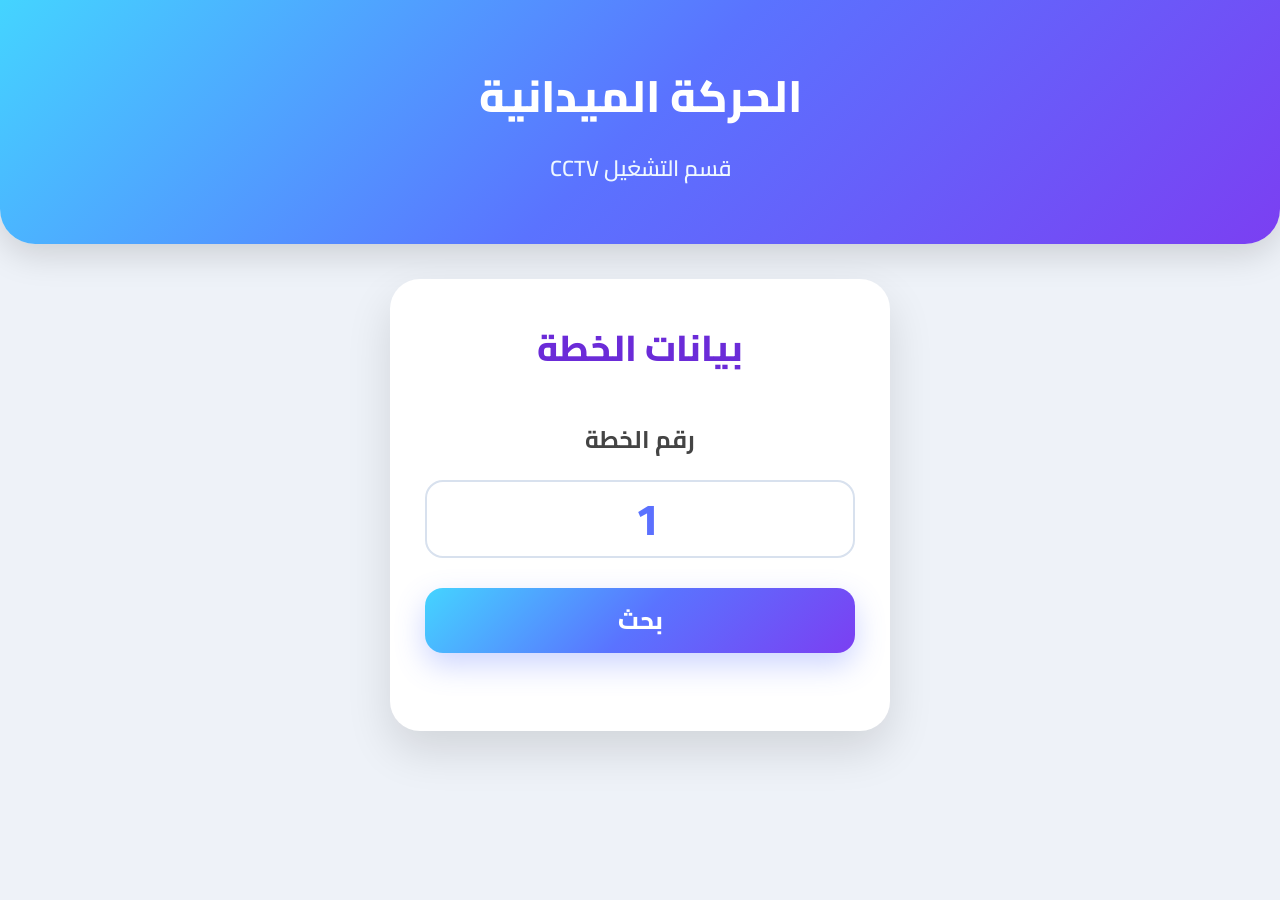
==== plan.html @ e323419a "Add initial HTML structure for plan page" ====
<!DOCTYPE html>
<html lang="ar" dir="rtl">

<head>

<meta charset="UTF-8">

<meta name="viewport" content="width=device-width, initial-scale=1.0">

<title>بيانات الخطة</title>

<link rel="preconnect" href="https://fonts.googleapis.com">

<link rel="preconnect" href="https://fonts.gstatic.com" crossorigin>

<link href="https://fonts.googleapis.com/css2?family=Cairo:wght@400;600;700;800&display=swap" rel="stylesheet">

<style>

*{

margin:0;

padding:0;

box-sizing:border-box;

font-family:'Cairo',sans-serif;

}

body{

background:#eef2f8;

min-height:100vh;

}

.header{

background:linear-gradient(135deg,#44d4ff,#5a73ff,#7b3ff2);

padding:55px 20px;

text-align:center;

border-bottom-left-radius:35px;

border-bottom-right-radius:35px;

box-shadow:0 10px 35px rgba(0,0,0,.15);

}

.header h1{

font-size:44px;

font-weight:800;

color:#fff;

}

.header h2{

margin-top:10px;

font-size:22px;

font-weight:600;

color:#eef7ff;

}

.card{

width:92%;

max-width:500px;

margin:35px auto;

background:#fff;

border-radius:30px;

padding:35px;

box-shadow:0 20px 45px rgba(0,0,0,.12);

}

.title{

text-align:center;

font-size:36px;

font-weight:800;

color:#6b2bd8;

margin-bottom:35px;

}

label{

display:block;

text-align:center;

font-size:24px;

font-weight:700;

margin-bottom:18px;

color:#444;

}input{

width:100%;

height:78px;

border:2px solid #d8e1ee;

border-radius:18px;

outline:none;

text-align:center;

font-size:44px;

font-weight:800;

letter-spacing:2px;

background:#ffffff;

background-image:linear-gradient(90deg,#44d4ff,#5a73ff,#7b3ff2);

-webkit-background-clip:text;

-webkit-text-fill-color:transparent;

caret-color:#5a73ff;

transition:.30s;

}

input:focus{

border-color:#5a73ff;

box-shadow:0 0 0 5px rgba(90,115,255,.15);

transform:scale(1.02);

}

button{

width:100%;

height:65px;

margin-top:30px;

border:none;

border-radius:18px;

font-size:24px;

font-weight:800;

cursor:pointer;

color:#fff;

background:linear-gradient(135deg,#44d4ff,#5a73ff,#7b3ff2);

box-shadow:0 12px 30px rgba(90,115,255,.30);

transition:.30s;

}

button:hover{

transform:translateY(-3px);

}

.error{

margin-top:18px;

text-align:center;

color:#e53935;

font-size:18px;

font-weight:700;

min-height:25px;

}

</style>

</head>

<body>

<div class="header">

<h1>الحركة الميدانية</h1>

<h2>قسم التشغيل CCTV</h2>

</div>

<div class="card">

<div class="title">

بيانات الخطة

</div>

<label>

رقم الخطة

</label>

<input

id="planNumber"

type="number"

min="1"

max="6"

placeholder="1">

<button

onclick="searchPlan()">

بحث

</button>

<div

id="error"

class="error">

</div>

</div>

<script src="plans.js"></script>

<script src="plan.js"></script>

</body>

</html>
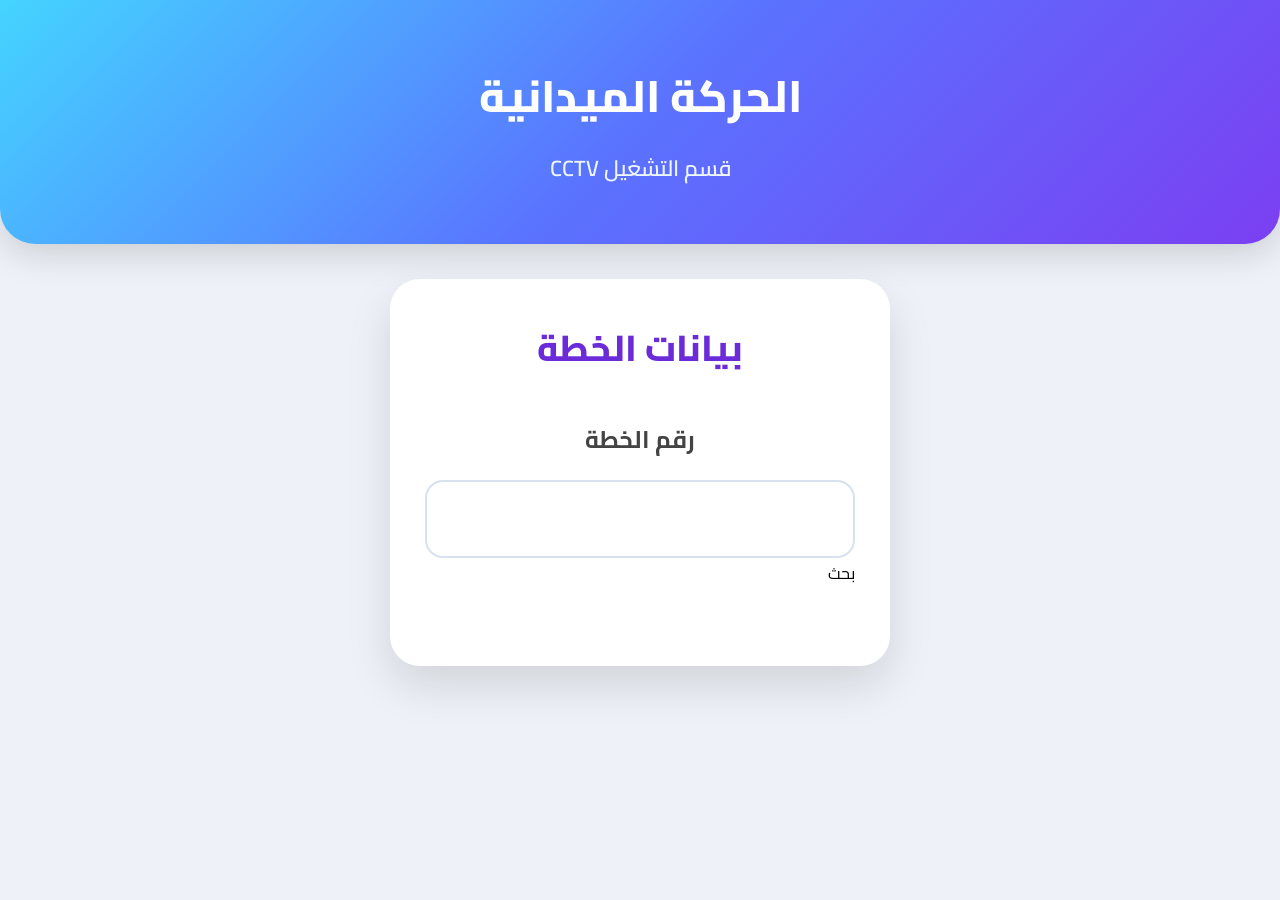
==== commit 0d8157b3: "Update plan.html" ====
--- a/plan.html
+++ b/plan.html
@@ -253,7 +253,7 @@
 
 max="6"
 
-placeholder="1">
+placeholder=""
 
 <button
 
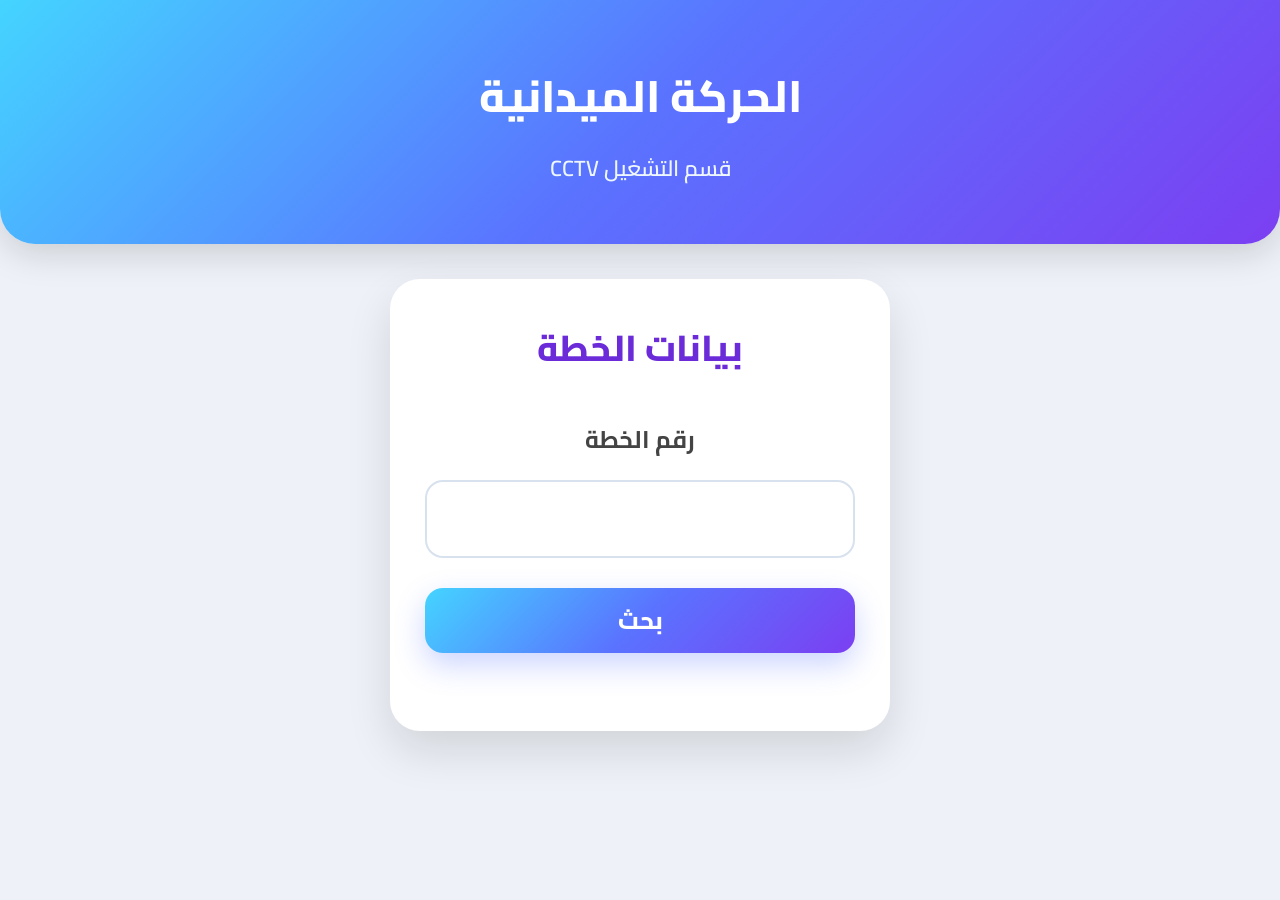
==== commit 8b738458: "Fix input element and button formatting in plan.html" ====
--- a/plan.html
+++ b/plan.html
@@ -244,20 +244,13 @@
 </label>
 
 <input
-
 id="planNumber"
-
 type="number"
-
 min="1"
-
 max="6"
-
-placeholder=""
-
-<button
-
-onclick="searchPlan()">
+placeholder="">
+
+<button onclick="searchPlan()">
 
 بحث
 
